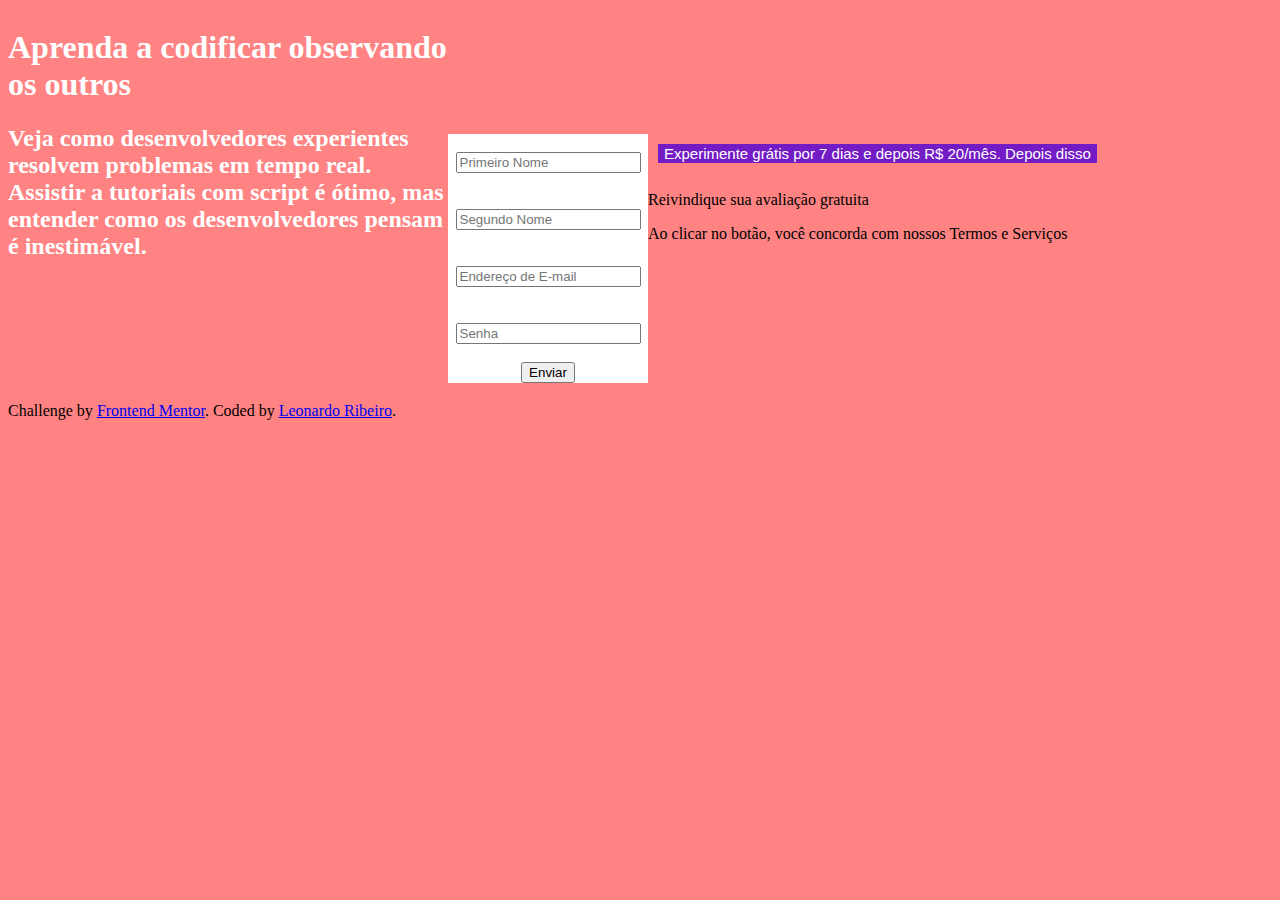
==== index.html @ ed095614 "Ajustes Css 1" ====
<!DOCTYPE html>
<html lang="en">
<head>
    <meta charset="UTF-8">
    <meta http-equiv="X-UA-Compatible" content="IE=edge">
    <meta name="viewport" content="width=device-width, initial-scale=1.0">
    <link rel="icon" type="image/png" sizes="32x32" href="./images/favicon-32x32.png">
    <link rel="stylesheet" href="estilos.css">
    <title>Componente de Introdução com Formulário de Inscrição</title>
</head>
<body>

    <div id="container">
    <div class="texto">

    <h1>Aprenda a codificar observando os outros</h1>

    <h2>Veja como desenvolvedores experientes resolvem problemas em tempo real. Assistir a tutoriais com script é ótimo,
    mas entender como os desenvolvedores pensam é inestimável.</h2>

   </div> 
  
   <div class="coluna2">

 <input type="button" id="button" value="Experimente grátis por 7 dias e depois R$ 20/mês. Depois disso">
  
  <form class="formulario">
  <label for="primnome"></label><br>
  <input type="text" id="primnome" name="primnome" placeholder="Primeiro Nome"><br><br>
  <label for="segnome"></label><br>
  <input type="text" id="segnome" name="segnome" placeholder="Segundo Nome"><br><br>
  <label for="email"></label><br>
  <input type="email" id="email" name="email" placeholder="Endereço de E-mail"><br><br> 
  <label for="pwd"></label><br>
  <input type="password" id="pwd" name="pwd" placeholder="Senha"><br><br>
  <input type="submit" value="Enviar">
  </form>
    <br>
    <br>
  <label for="avaliacao">Reivindique sua avaliação gratuita</label> 
   <br>

   <p>Ao clicar no botão, você concorda com nossos Termos e Serviços</p>

</div>
</div> 

   <footer>
    <p class="attribution">
      Challenge by <a href="https://www.frontendmentor.io?ref=challenge" target="_blank">Frontend Mentor</a>. 
      Coded by <a href="#">Leonardo Ribeiro</a>.
    </p>
  </footer>
</html>
---- estilos.css ----
* {
    box-sizing: border-box;
}

#container {

}

.coluna2 {
    padding: 10%;
}

body {
    background-image: url('./images/bg-intro-desktop.png');
    background-blend-mode: luminosity;
    background-color: #FF8383;
}

#button {
    background-color: rgb(115, 27, 197);
    font-family: Arial, Helvetica, sans-serif;
    border: none;
    text-align: center;
    text-decoration: none;
    font-size: 15px;
    color: white;
    margin: 10px;
    cursor: pointer;
}

.texto {
    color: white;  
	float: left;  	
	width: 440px;
}

.formulario {
    background-color: white;
    text-align: center;
	float: left;  	
	width: 200px;
}
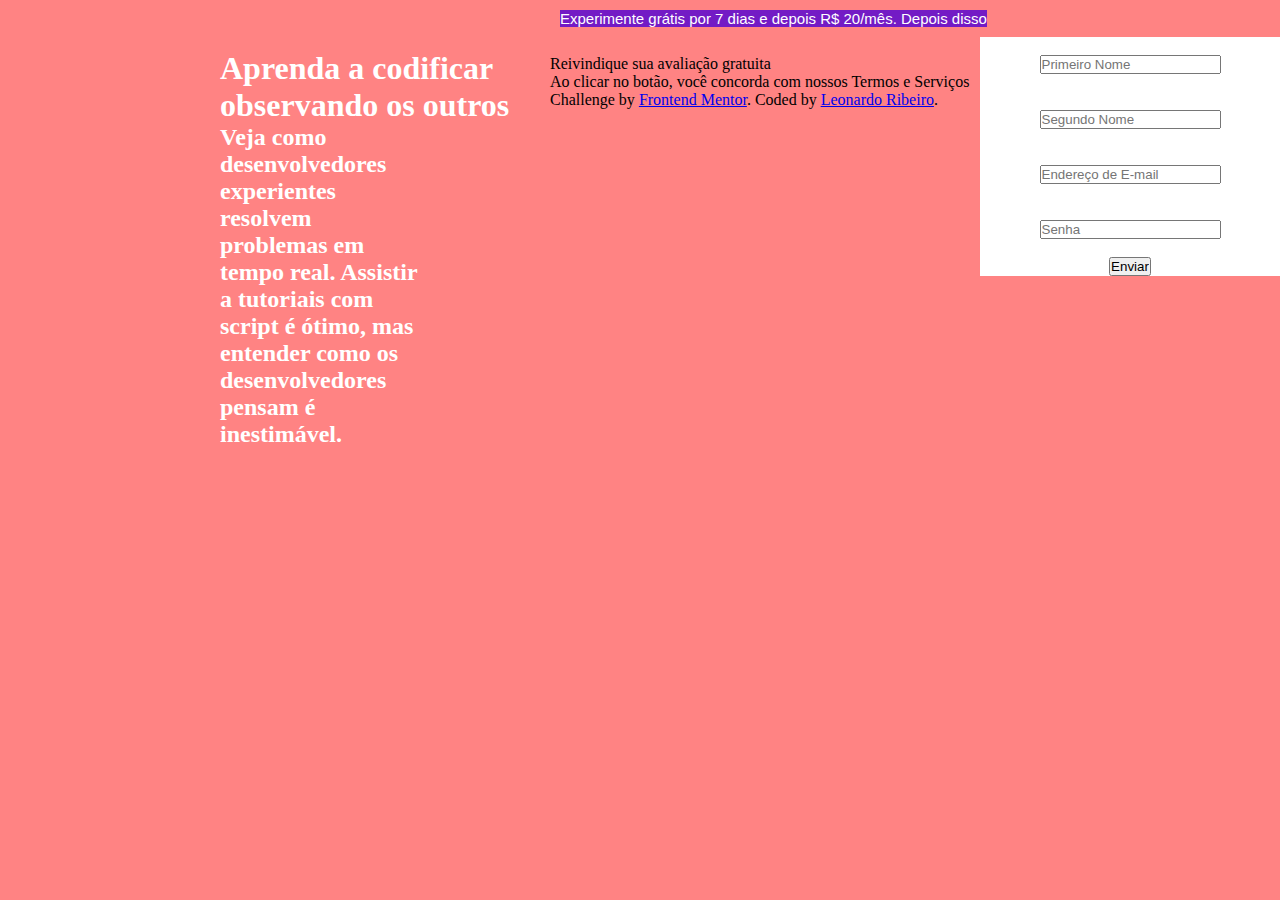
==== commit c61c2823: "Ajustes Css 2" ====
--- a/index.html
+++ b/index.html
@@ -10,12 +10,11 @@
 </head>
 <body>
 
-    <div id="container">
-    <div class="texto">
+    <div class="textos">
 
-    <h1>Aprenda a codificar observando os outros</h1>
+    <h1 id="texto1">Aprenda a codificar observando os outros</h1>
 
-    <h2>Veja como desenvolvedores experientes resolvem problemas em tempo real. Assistir a tutoriais com script é ótimo,
+    <h2 id="texto2">Veja como desenvolvedores experientes resolvem problemas em tempo real. Assistir a tutoriais com script é ótimo,
     mas entender como os desenvolvedores pensam é inestimável.</h2>
 
    </div> 
@@ -43,7 +42,7 @@
    <p>Ao clicar no botão, você concorda com nossos Termos e Serviços</p>
 
 </div>
-</div> 
+
 
    <footer>
     <p class="attribution">
--- a/estilos.css
+++ b/estilos.css
@@ -1,13 +1,11 @@
 * {
+    margin: 0;  	
+	padding: 0; 
     box-sizing: border-box;
 }
 
-#container {
+.coluna2 {
 
-}
-
-.coluna2 {
-    padding: 10%;
 }
 
 body {
@@ -28,15 +26,27 @@
     cursor: pointer;
 }
 
-.texto {
+.textos {
+    float: left;
+    margin: 50px 30px 0 20px;
+    padding-left: 200px;
+}
+
+#texto1 {
     color: white;  
-	float: left;  	
-	width: 440px;
+ 	
+	width: 300px;
+}
+
+#texto2 {
+    color: white;  
+  	
+	width: 200px;
 }
 
 .formulario {
     background-color: white;
     text-align: center;
-	float: left;  	
-	width: 200px;
+	float: right;  	
+	width: 300px;
 }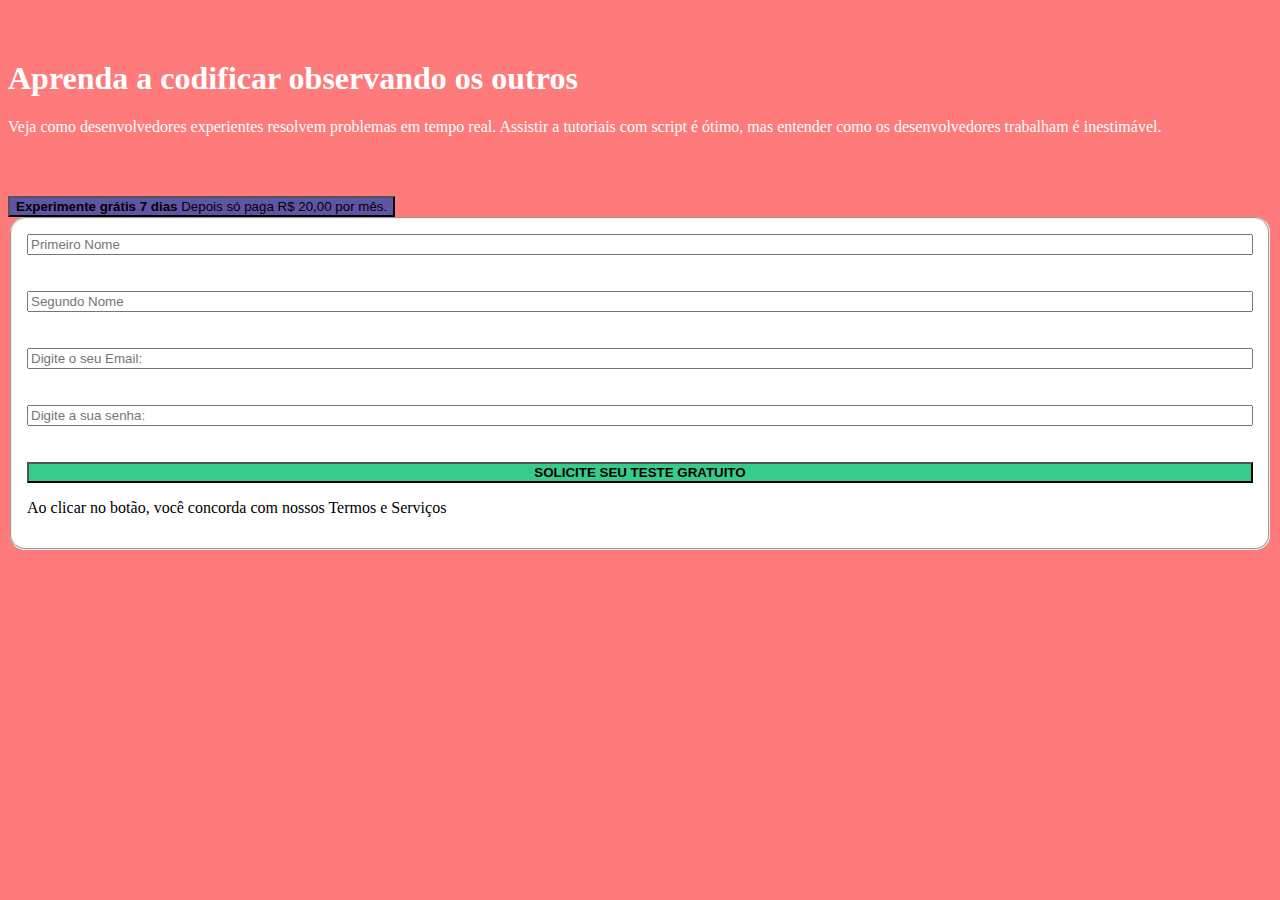
==== commit 5bb95275: "style" ====
--- a/index.html
+++ b/index.html
@@ -4,50 +4,47 @@
     <meta charset="UTF-8">
     <meta http-equiv="X-UA-Compatible" content="IE=edge">
     <meta name="viewport" content="width=device-width, initial-scale=1.0">
-    <link rel="icon" type="image/png" sizes="32x32" href="./images/favicon-32x32.png">
-    <link rel="stylesheet" href="estilos.css">
-    <title>Componente de Introdução com Formulário de Inscrição</title>
+    <link rel="stylesheet" href="estilo.css">
+    <title>Componente de Introdução com Fomrulário de Inscrição</title>
 </head>
 <body>
+    <main>
+        <div class="container">
+            <section class="intro">
+            <h1>Aprenda a codificar observando os outros</h1>
 
-    <div class="textos">
+            <p>Veja como desenvolvedores experientes resolvem problemas em tempo real. Assistir a tutoriais com script é ótimo, mas entender como os desenvolvedores trabalham é inestimável.</p>
+            </section>
 
-    <h1 id="texto1">Aprenda a codificar observando os outros</h1>
+            <button id="promo">
+                <b> Experimente grátis 7 dias </b> Depois só paga R$ 20,00 por mês.
+            </button>
 
-    <h2 id="texto2">Veja como desenvolvedores experientes resolvem problemas em tempo real. Assistir a tutoriais com script é ótimo,
-    mas entender como os desenvolvedores pensam é inestimável.</h2>
+            <form>
+                <fieldset>
 
-   </div> 
-  
-   <div class="coluna2">
+                <label for="pnome"></label>
+                <input type="text" class="pnome" placeholder="Primeiro Nome"><br><br> 
 
- <input type="button" id="button" value="Experimente grátis por 7 dias e depois R$ 20/mês. Depois disso">
-  
-  <form class="formulario">
-  <label for="primnome"></label><br>
-  <input type="text" id="primnome" name="primnome" placeholder="Primeiro Nome"><br><br>
-  <label for="segnome"></label><br>
-  <input type="text" id="segnome" name="segnome" placeholder="Segundo Nome"><br><br>
-  <label for="email"></label><br>
-  <input type="email" id="email" name="email" placeholder="Endereço de E-mail"><br><br> 
-  <label for="pwd"></label><br>
-  <input type="password" id="pwd" name="pwd" placeholder="Senha"><br><br>
-  <input type="submit" value="Enviar">
-  </form>
-    <br>
-    <br>
-  <label for="avaliacao">Reivindique sua avaliação gratuita</label> 
-   <br>
+                <label for="snome"></label>
+                <input type="text" class="snome" placeholder="Segundo Nome"><br><br>
 
-   <p>Ao clicar no botão, você concorda com nossos Termos e Serviços</p>
+                <label for="email"></label>
+                <input type="email" class="email" placeholder="Digite o seu Email:"><br><br>
 
-</div>
+                <label for="password"></label>
+                <input type="password" class="password" placeholder="Digite a sua senha:"><br><br>
 
+                <button id="teste">
+                    <b>SOLICITE SEU TESTE GRATUITO</b> 
+                 </button>
 
-   <footer>
-    <p class="attribution">
-      Challenge by <a href="https://www.frontendmentor.io?ref=challenge" target="_blank">Frontend Mentor</a>. 
-      Coded by <a href="#">Leonardo Ribeiro</a>.
-    </p>
-  </footer>
+                 <p id="termo"> Ao clicar no botão, você concorda com nossos Termos e Serviços </p>
+
+                </fieldset>
+
+            </form>
+        </div>
+    </main>
+</body>
 </html>--- a/estilo.css
+++ b/estilo.css
@@ -0,0 +1,26 @@
+body {
+    background-image: url("./images/bg-intro-desktop.png");
+    background-color: hsl(0, 100%, 74%);;
+}
+
+.intro {
+    color: white;
+    text-align: left;
+    margin: 60px 0;
+}
+
+fieldset {
+    padding: 15px;
+    background-color: white;
+    border-radius: 15px;
+    display: flex;
+    flex-direction: column;
+  }
+
+#promo {
+    background-color: hsl(248, 32%, 49%);
+}
+
+#teste {
+    background-color: hsl(154, 59%, 51%);
+}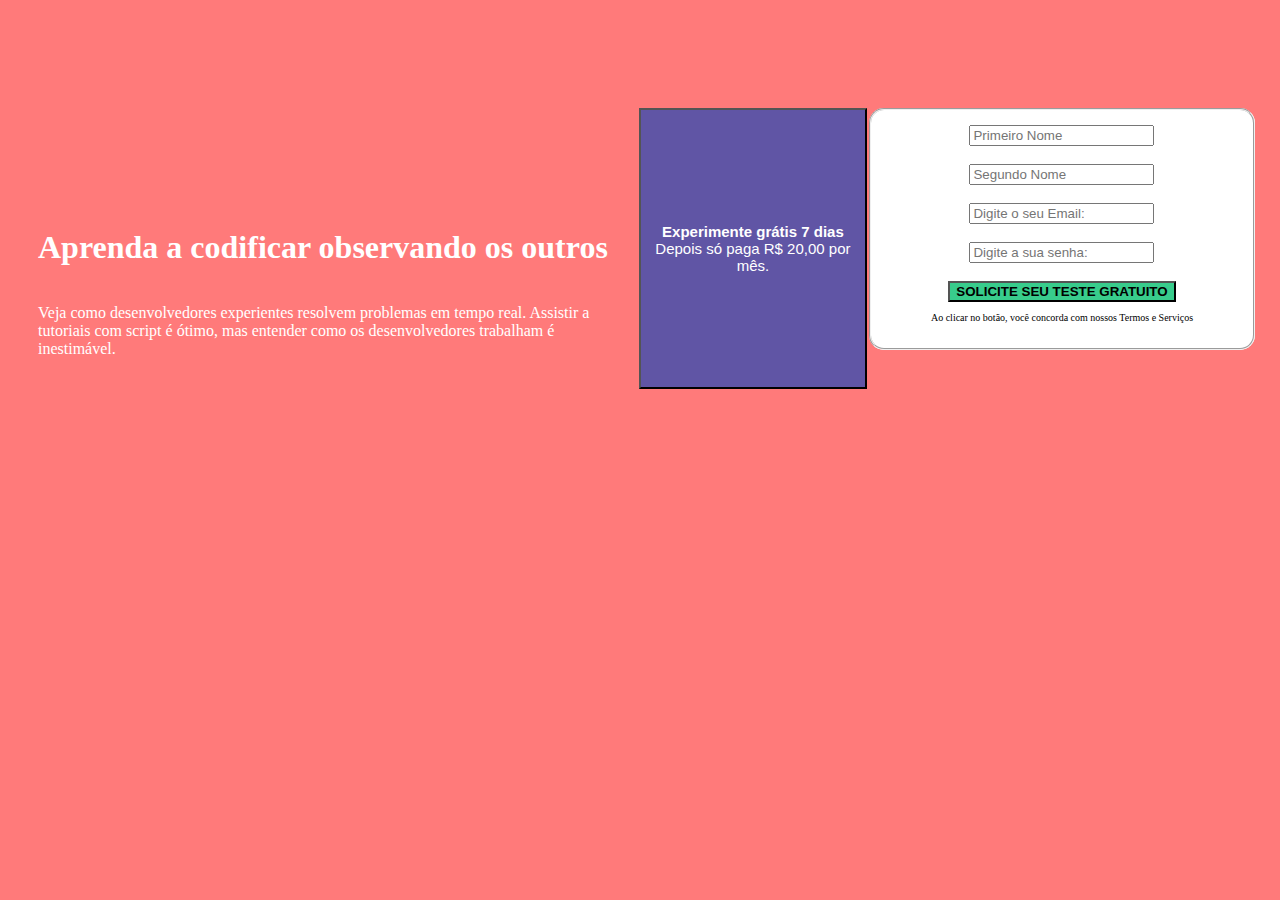
==== commit 7851d1f6: "Style" ====
--- a/index.html
+++ b/index.html
@@ -22,6 +22,7 @@
 
             <form>
                 <fieldset>
+                <var class="tamanho">
 
                 <label for="pnome"></label>
                 <input type="text" class="pnome" placeholder="Primeiro Nome"><br><br> 
@@ -39,6 +40,8 @@
                     <b>SOLICITE SEU TESTE GRATUITO</b> 
                  </button>
 
+                </var>
+
                  <p id="termo"> Ao clicar no botão, você concorda com nossos Termos e Serviços </p>
 
                 </fieldset>
--- a/estilo.css
+++ b/estilo.css
@@ -3,10 +3,23 @@
     background-color: hsl(0, 100%, 74%);;
 }
 
+.container {
+    display: flex;
+    justify-content: space-between;
+    padding: 15px;
+    padding-top: 100px;
+}
+
 .intro {
     color: white;
-    text-align: left;
-    margin: 60px 0;
+    padding: 15px;
+    display: flex;
+    flex-direction: column;
+    padding-top: 100px;
+}
+
+.tamanho {
+    text-align: center;
 }
 
 fieldset {
@@ -15,12 +28,24 @@
     border-radius: 15px;
     display: flex;
     flex-direction: column;
+    width: 22em;
+    align-items: center;
+  }
+
+form {
+
   }
 
 #promo {
     background-color: hsl(248, 32%, 49%);
+    font-size: 15px;
+    color: white;
 }
 
 #teste {
     background-color: hsl(154, 59%, 51%);
+}
+
+#termo {
+    font-size: 10px;
 }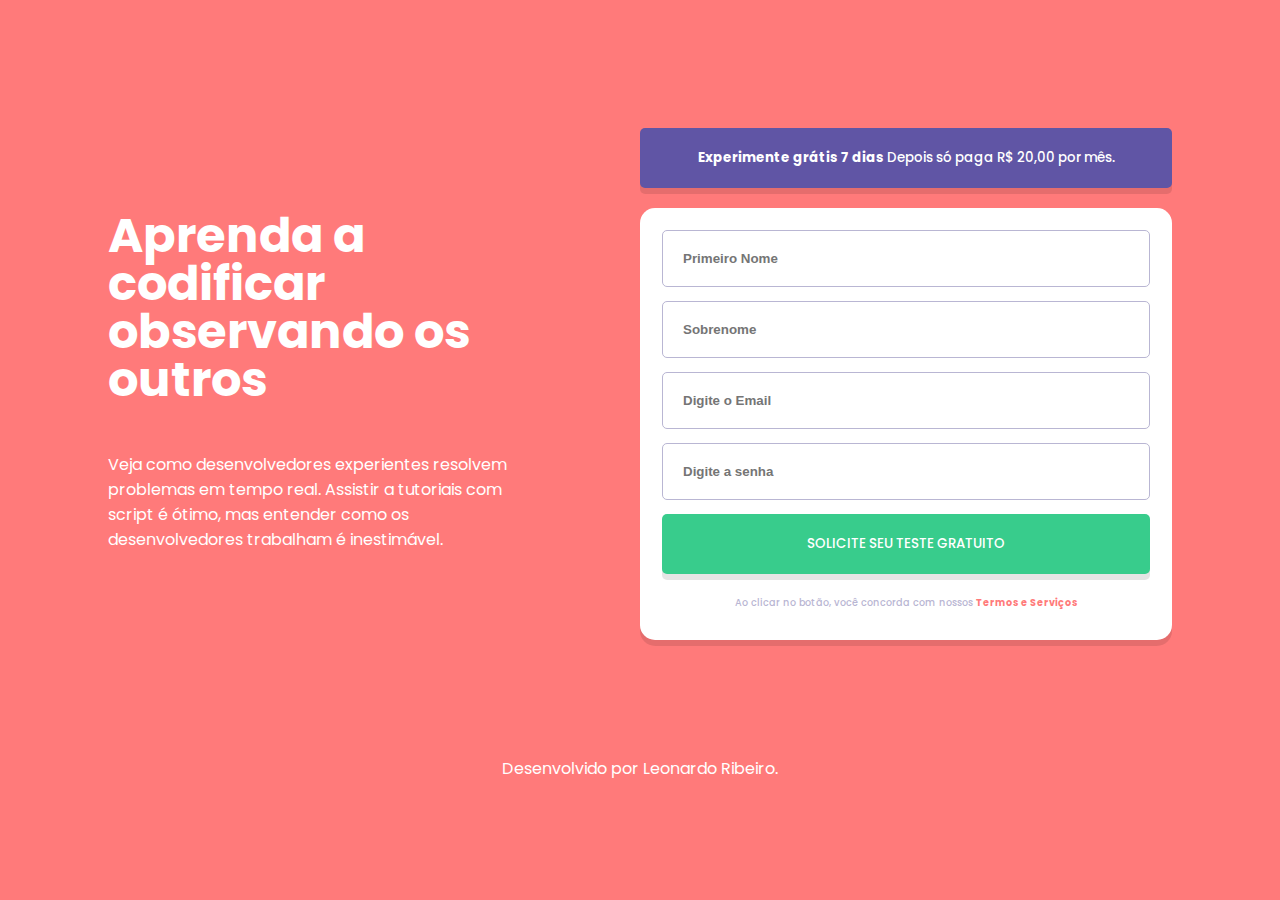
==== commit 8fee7ccb: "HTML E CSS" ====
--- a/index.html
+++ b/index.html
@@ -4,50 +4,86 @@
     <meta charset="UTF-8">
     <meta http-equiv="X-UA-Compatible" content="IE=edge">
     <meta name="viewport" content="width=device-width, initial-scale=1.0">
-    <link rel="stylesheet" href="estilo.css">
+
+    <link
+      rel="icon"
+      type="image/png"
+      sizes="32x32"
+      href="./images/favicon-32x32.png"
+    />
+    <link rel="preconnect" href="https://fonts.googleapis.com" />
+    <link rel="preconnect" href="https://fonts.gstatic.com" crossorigin />
+    <link
+      href="https://fonts.googleapis.com/css2?family=Poppins:wght@400;500;700&display=swap"
+      rel="stylesheet"
+    />
+
+    <link rel="stylesheet" href="estilo.css" />
+
     <title>Componente de Introdução com Fomrulário de Inscrição</title>
+
 </head>
+
 <body>
     <main>
-        <div class="container">
-            <section class="intro">
-            <h1>Aprenda a codificar observando os outros</h1>
+      <div class="container">
+        <section class="intro">
+          <h1>Aprenda a codificar observando os outros</h1>
+          <p>
+            Veja como desenvolvedores experientes resolvem problemas em tempo real. Assistir a tutoriais com script é ótimo, mas entender como os desenvolvedores trabalham é inestimável.
+          </p>
+        </section>
+        <section class="body">
+          <button class="promo">
+            <b> Experimente grátis 7 dias</b> Depois só paga R$ 20,00 por mês.
+          </button>
+          <form autocomplete="off">
+            <input type="text" class="pnome" placeholder="Primeiro Nome" />
+            <div class="input__container hidden">
+              <span class="input__icon"
+                ><img src="./images/icon-error.svg" alt=""
+              /></span>
+              <span class="input__span"
+                ><i> O Nome não pode ficar vazio! </i></span
+              >
+            </div>
+            <input type="text" class="snome" placeholder="Sobrenome" />
+            <div class="input__container hidden">
+              <span class="input__icon"
+                ><img src="./images/icon-error.svg" alt=""
+              /></span>
+              <span class="input__span"><i>Sobrenome não pode ficar vazio!</i></span>
+            </div>
+            <input type="text" class="email" placeholder="Digite o Email" />
+            <div class="input__container hidden">
+              <span class="input__icon"
+                ><img src="./images/icon-error.svg" alt="" /></span
+              ><span class="input__span input_span--email"
+                >Por favor, digite um endereço de email válido.</span
+              >
+            </div>
+            <input type="password" class="password" placeholder="Digite a senha" />
+            <div class="input__container hidden">
+              <span class="input__icon"
+                ><img src="./images/icon-error.svg" alt="" /></span
+              ><span class="input__span input_span--pass"
+                >Senha não pode ficar vazio</span
+              >
+            </div>
+            <button class="subscribe">SOLICITE SEU TESTE GRATUITO</button>
+            <div class="terms">
+                Ao clicar no botão, você concorda com nossos
+              <a href="#"> Termos e Serviços </a>
+            </div>
+          </form>
+        </section>
+      </div>
+    </main>
 
-            <p>Veja como desenvolvedores experientes resolvem problemas em tempo real. Assistir a tutoriais com script é ótimo, mas entender como os desenvolvedores trabalham é inestimável.</p>
-            </section>
+    <footer>
+        <p> Desenvolvido por Leonardo Ribeiro. </p>
+    </footer>
 
-            <button id="promo">
-                <b> Experimente grátis 7 dias </b> Depois só paga R$ 20,00 por mês.
-            </button>
+</body>
 
-            <form>
-                <fieldset>
-                <var class="tamanho">
-
-                <label for="pnome"></label>
-                <input type="text" class="pnome" placeholder="Primeiro Nome"><br><br> 
-
-                <label for="snome"></label>
-                <input type="text" class="snome" placeholder="Segundo Nome"><br><br>
-
-                <label for="email"></label>
-                <input type="email" class="email" placeholder="Digite o seu Email:"><br><br>
-
-                <label for="password"></label>
-                <input type="password" class="password" placeholder="Digite a sua senha:"><br><br>
-
-                <button id="teste">
-                    <b>SOLICITE SEU TESTE GRATUITO</b> 
-                 </button>
-
-                </var>
-
-                 <p id="termo"> Ao clicar no botão, você concorda com nossos Termos e Serviços </p>
-
-                </fieldset>
-
-            </form>
-        </div>
-    </main>
-</body>
 </html>--- a/estilo.css
+++ b/estilo.css
@@ -1,51 +1,194 @@
-body {
-    background-image: url("./images/bg-intro-desktop.png");
-    background-color: hsl(0, 100%, 74%);;
-}
-
-.container {
-    display: flex;
-    justify-content: space-between;
-    padding: 15px;
-    padding-top: 100px;
-}
-
-.intro {
+:root {
+    --red: hsl(0, 100%, 74%);
+    --green: hsl(154, 59%, 51%);
+    --blue: hsl(248, 32%, 49%);
+  
+    --dark-blue: hsl(249, 10%, 26%);
+    --grayish-blue: hsl(246, 25%, 77%);
+  
+    --box-shadow: 0px 6px 0px rgb(0 0 0 / 0.1);
+  } 
+  
+  *,
+  *::before,
+  *::after {
+    box-sizing: border-box;
+  }
+  
+  body {
+    font-size: 16px;
+    background-image: url(./images/bg-intro-mobile.png);
+    background-color: var(--red);
+    font-family: "Poppins", sans-serif;
+  }
+  
+  h1,
+  p {
     color: white;
-    padding: 15px;
+    text-align: center;
+  }
+  
+  .container {
+    padding: 50px 20px;
     display: flex;
     flex-direction: column;
-    padding-top: 100px;
-}
-
-.tamanho {
+  
+    /* display: grid;
+    grid-template-rows: 1fr 1fr; */
+  }
+  
+  .block {
+    display: block;
+  }
+  
+  .intro {
+    margin: 60px 0;
+  }
+  
+  .promo {
+    background-color: var(--blue);
+    color: white;
     text-align: center;
-}
-
-fieldset {
+    padding: 20px 40px;
+    border-radius: 5px;
+    margin: 20px 0;
+    box-shadow: var(--box-shadow);
+    width: 100%;
+  }
+  
+  .active {
+    display: block;
+  }
+  
+  .hidden {
+    display: none;
+  }
+  
+  form {
     padding: 15px;
     background-color: white;
     border-radius: 15px;
     display: flex;
     flex-direction: column;
-    width: 22em;
-    align-items: center;
+    box-shadow: var(--box-shadow);
+  }
+  
+  input,
+  button {
+    padding: 20px;
+    margin: 7px;
+    border-radius: 5px;
+  }
+  
+  input {
+    border: 1px solid var(--grayish-blue);
+    border-radius: 5px;
+    font-weight: 700;
+    color: var(--dark-blue);
+  }
+  
+  input:focus {
+    outline: none;
+  }
+  
+  .input__container {
+    position: relative;
+  }
+  
+  .input__span {
+    position: relative;
+    float: right;
+    color: var(--red);
+    font-size: 0.65rem;
+    font-weight: 500;
+  }
+  
+  .input__icon {
+    position: relative;
+    z-index: 50;
+    bottom: 50px;
+    right: 20px;
+  
+    float: right;
+  }
+  
+  button {
+    background-color: var(--green);
+    border: none;
+    color: white;
+    cursor: pointer;
+    box-shadow: var(--box-shadow);
+    font-family: Poppins, sans-serif;
+    font-weight: 500;
+  }
+  
+  .terms {
+    margin: 15px;
+    font-size: 0.6rem;
+    font-weight: 500;
+    color: var(--grayish-blue);
+    text-align: center;
+  }
+  
+  a {
+    color: var(--red);
+    text-decoration: none;
+    font-weight: 700;
+  }
+  
+  .subscribe {
+    box-shadow: hsl(154, 58%, 24%);
+  }
+  
+  .subscribe:hover {
+    background-color: hsl(154, 59%, 51%, 0.7);
+  }
+  
+  @media (min-width: 650px) {
+    .container {
+      /* grid-template-columns: 1fr 1fr; */
+      flex-direction: row;
+      justify-content: center;
+      padding: 100px;
+    }
+  
+    .intro {
+      width: 50%;
+      padding-right: 7rem;
+      display: flex;
+      flex-direction: column;
+      justify-content: center;
+  
+  }
+  h1,
+  p {
+    text-align: left;
+  }
+  
+  h1 {
+    font-size: 3rem;
+    line-height: 1;
+  }
+  
+  h2 {
+    font-size: 1rem;
+  }
+  .body {
+    min-width: 325px;
+    width: 50%;
+  }
+  
+  .intro {
+    padding-right: 7rem;
+  }
+  
+  footer {
+    bottom: 0;
+    left: 500px;
+    height: 40px;
+    width: 100%;
+    display: flex;
+    justify-content: center;
   }
 
-form {
-
-  }
-
-#promo {
-    background-color: hsl(248, 32%, 49%);
-    font-size: 15px;
-    color: white;
-}
-
-#teste {
-    background-color: hsl(154, 59%, 51%);
-}
-
-#termo {
-    font-size: 10px;
-}+  